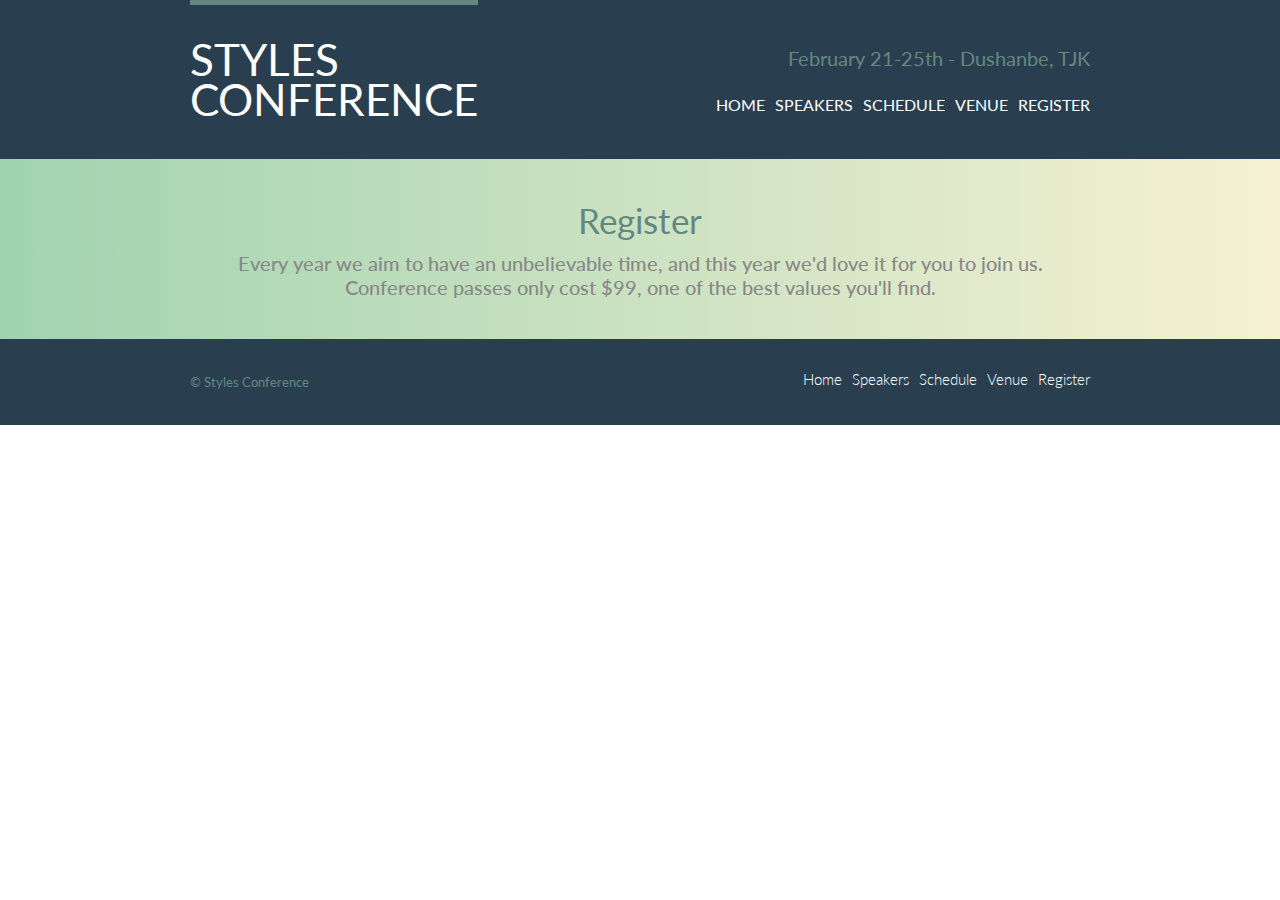
==== register.html @ 630f1fda "new" ====
<!DOCTYPE html>
<html lang="en">

<head>
    <meta charset="UTF-8">
    <meta http-equiv="X-UA-Compatible" content="IE=edge">
    <meta name="viewport" content="width=device-width, initial-scale=1.0">
    <link rel="stylesheet" href="style.css">
    <title>Register</title>
</head>

<body>

    <!-- HEADER -->
    <header class="bg-dark">
        <div class="container flex">
            <div class="title">
                <a href="#">
                    <h1 class="bold">STYLES <br> CONFERENCE</h1>
                </a>
            </div>
            <div class="nav">
                <h2 class="bold">February 21-25th - Dushanbe, TJK</h2>
                <ul>
                    <li><a href="index.html">HOME</a></li>
                    <li><a href="speakers.html">SPEAKERS</a></li>
                    <li><a href="schedule.html">SCHEDULE</a></li>
                    <li><a href="venue.html">VENUE</a></li>
                    <li><a href="register.html">REGISTER</a></li>
                </ul>
            </div>
        </div>
    </header>
    <section class="intro_sp">
        <container class="flex_centered">
            <h2 class="bold">Register</h2>
            <p>Every year we aim to have an unbelievable time, and this year we'd love it for you to join us. <br> Conference passes only cost $99, one of the best values you'll find.</p>
        </container>
    </section>





    <!-- FOOTER -->
    <footer class="footer bg-dark">
        <div class="container flex">
            <h5>&copy Styles Conference </h5>
            <div class="nav">
                <ul>
                    <li><a href="index.html">Home</a></li>
                    <li><a href="speakers.html">Speakers</a></li>
                    <li><a href="schedule.html">Schedule</a></li>
                    <li><a href="venue.html">Venue</a></li>
                    <li><a href="register.html">Register</a></li>
                </ul>
            </div>
        </div>
    </footer>
</body>

</html>
---- style.css ----
@import url('https://fonts.googleapis.com/css2?family=Lato:wght@100;300;400;700;900&display=swap');
:root {
    --dark: #293f50;
    --light: #888;
    --middle: #648880;
    --white: #fff;
    --light_green: #a1d3b0;
    --yellow: #f6f1d3;
}

*,
 ::before,
 ::after {
    box-sizing: border-box;
    margin: 0;
    padding: 0;
}

body {
    font-family: "Lato", sans-serif;
}

.container,
.container_small {
    padding-top: 30px;
    width: 960px;
    margin: 0 auto;
    padding: 0 auto;
}


/* HEADER & NAV*/


/* Containers */

.bg-dark {
    background-color: var(--dark);
}

.flex,
.flex_centered,
.flex_info {
    padding: 40px 30px;
    display: flex;
    height: 100%;
    align-items: center;
    justify-content: space-between;
}

.flex_centered {
    flex-direction: column;
    justify-content: center;
}

.flex_centered p {
    text-align: center;
}


/* nav & ul/li */

ul {
    padding-top: 15px;
    display: flex;
    gap: 10px;
    list-style-type: none;
    font-weight: 400;
}

.nav h2 {
    font-size: 20px;
    text-align: right;
}


/* text */

h1 {
    font-weight: 100;
    font-size: 44px;
    color: var(--white);
    line-height: .9;
}

h2 {
    color: var(--middle);
    font-size: 35px;
    font-weight: 300;
    padding-bottom: 10px;
}

h3,
h5 {
    margin-top: 25px;
    margin-bottom: 25px;
    color: var(--light);
    font-weight: 400;
}

h5 {
    color: var(--middle);
}

.text {
    font-size: 25px;
    font-weight: 300;
    text-align: center;
    color: var(--white);
    line-height: 40px;
}

p {
    color: var(--light);
}

.title {
    position: relative;
}

.title::before {
    content: "";
    display: block;
    width: 100%;
    height: 5px;
    background-color: var(--middle);
    position: absolute;
    left: 0;
    top: -40px;
}

.bold {
    font-weight: 400;
}


/* LINKS  */

a:link,
a:visited {
    color: var(--white);
    text-decoration: none;
}

a:hover,
.title h1:hover,
h3 a,
h3 a:visited {
    color: var(--middle);
}

h3 a:hover {
    color: var(--light);
}


/* button */

.button a {
    display: inline-block;
    background-color: var(--dark);
    color: var(--white);
    border: 1px solid var(--white);
    padding: 25px;
    margin: 20px;
    border-radius: 5px;
    font-weight: 400;
    letter-spacing: .5px;
}

.button a:hover {
    background-color: var(--white);
    color: var(--middle);
}


/* SPEAKERS */

.flex_info {
    display: flex;
    margin-bottom: 30px;
}

.intro,
.intro_sp {
    display: flex;
    flex-direction: column;
    margin-right: 30px;
}

.intro h3,
.intro p {
    font-weight: 300;
    line-height: 1.4;
}

.last {
    margin-right: 0px;
}

.img {
    height: 170px;
    border-radius: 10px;
}


/* SPEAKERS */

.intro_sp {
    background-image: linear-gradient(to right, var(--light_green), var(--yellow));
    margin-right: 0;
}

.intro_sp p {
    color: var(--light);
    font-size: 20px;
    font-weight: 500;
}


/* INTRODUCTION  */

.container_small {
    display: flex;
    width: 528px;
}

.introduction img {
    margin-left: 50px;
    width: 130px;
    border-radius: 50%;
}

.introduction .flex {
    padding-top: 0;
}

aside {
    width: 30%;
    margin-top: -150px;
    padding-left: 25px;
    margin-left: 25px;
    float: right;
}

.speaker {
    position: relative;
}

.speaker::before {
    content: "";
    display: block;
    width: 100%;
    height: 170px;
    border: 1px solid rgb(214, 214, 214);
    border-radius: 5px;
    position: absolute;
    left: 0;
    top: 50px;
    z-index: -1;
}

aside ul {
    display: grid;
    text-align: center;
}

.introduction a,
aside a,
aside a:visited {
    color: var(--middle);
}


/* FOOTER */

.footer .flex {
    padding-top: 10px;
    padding-bottom: 10px;
    align-items: center;
}

.footer li {
    margin-top: -20px;
    font-weight: 300;
    font-size: 15px;
}
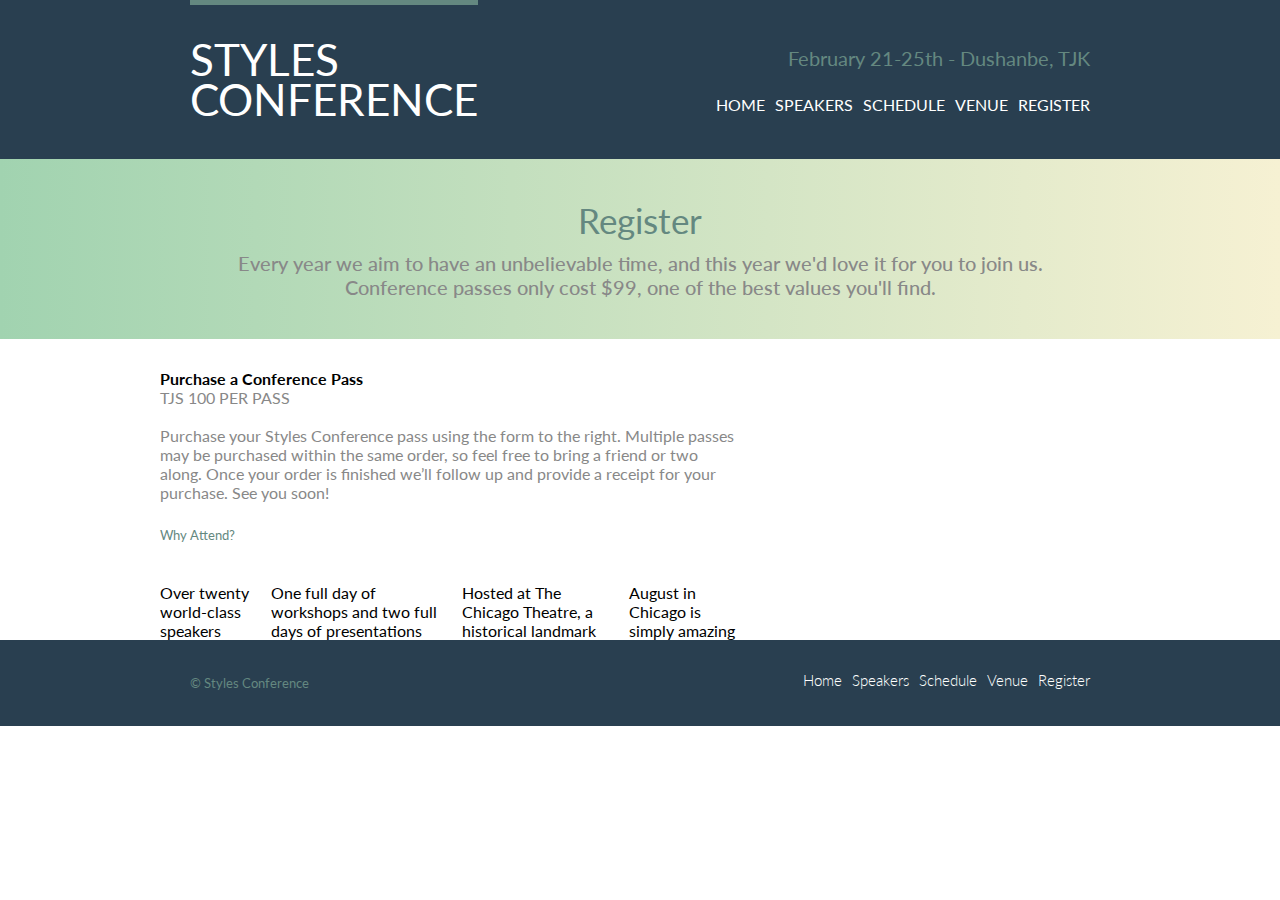
==== commit d6ff3d5e: "update" ====
--- a/register.html
+++ b/register.html
@@ -38,7 +38,29 @@
         </container>
     </section>
 
+    <div class="container">
+        <div class="register_grid">
+            <div class="propose">
+                <h4>Purchase a Conference Pass</h4>
+                <p>TJS 100 PER PASS </p> <br>
+                <p>Purchase your Styles Conference pass using the form to the right. Multiple passes may be purchased within the same order, so feel free to bring a friend or two along. Once your order is finished we’ll follow up and provide a receipt for
+                    your purchase. See you soon!</p>
+                <h5>Why Attend?
+                </h5>
+                <ul>
+                    <li>Over twenty world-class speakers</li>
+                    <li>One full day of workshops and two full days of presentations</li>
+                    <li>Hosted at The Chicago Theatre, a historical landmark</li>
+                    <li>August in Chicago is simply amazing</li>
+                </ul>
+            </div>
+            <form action="#">
 
+
+            </form>
+
+        </div>
+    </div>
 
 
 
--- a/style.css
+++ b/style.css
@@ -20,6 +20,9 @@
     font-family: "Lato", sans-serif;
 }
 
+
+/* Containers */
+
 .container,
 .container_small {
     padding-top: 30px;
@@ -28,11 +31,15 @@
     padding: 0 auto;
 }
 
+.container_grid {
+    display: grid;
+    grid-template-columns: 20% 80%;
+    grid-template-areas: "hrs main";
+    color: #a9b2b9;
+}
+
 
 /* HEADER & NAV*/
-
-
-/* Containers */
 
 .bg-dark {
     background-color: var(--dark);
@@ -145,8 +152,22 @@
 a:hover,
 .title h1:hover,
 h3 a,
-h3 a:visited {
-    color: var(--middle);
+h4 a,
+h4 a:link,
+h3 a:visited,
+.container_grid h3 a:link,
+.address a:link,
+.container_grid a:visited {
+    color: var(--middle);
+}
+
+.speak p a:link,
+.speak p a:visited {
+    color: #888;
+}
+
+.container_grid p a:hover {
+    color: #a9b2b9;
 }
 
 h3 a:hover {
@@ -272,6 +293,80 @@
 }
 
 
+/* SCHEDULE */
+
+.aside {
+    grid-template-areas: hrs;
+}
+
+.schedule {
+    grid-template-areas: main;
+}
+
+.line {
+    width: 100%;
+    margin: 30px 0;
+    border-bottom: 1px solid rgb(214, 214, 214)
+}
+
+.ids {
+    display: grid;
+    grid-template-columns: 1fr 1fr;
+}
+
+.day {
+    margin: 50px 0;
+    padding: 20px 0;
+}
+
+
+/* fonts */
+
+.container_grid h3 {
+    color: var(--middle);
+    font-size: 24px
+}
+
+.container_grid h5,
+.container_grid h4 {
+    font-size: 18px;
+}
+
+.aside h5 {
+    color: #a9b2b9;
+    font-size: 14px;
+}
+
+.container_grid h3,
+.container_grid h5,
+.container_grid h4,
+.container_grid p {
+    margin-top: 0;
+}
+
+
+/* VENUE */
+
+.map_link {
+    display: inline-block;
+    vertical-align: top;
+    padding-left: 20%;
+}
+
+.address,
+.map_link {
+    margin: 40px 0;
+}
+
+
+/* REGISTER */
+
+.register_grid {
+    display: grid;
+    grid-template-columns: 60% 40%;
+}
+
+
 /* FOOTER */
 
 .footer .flex {
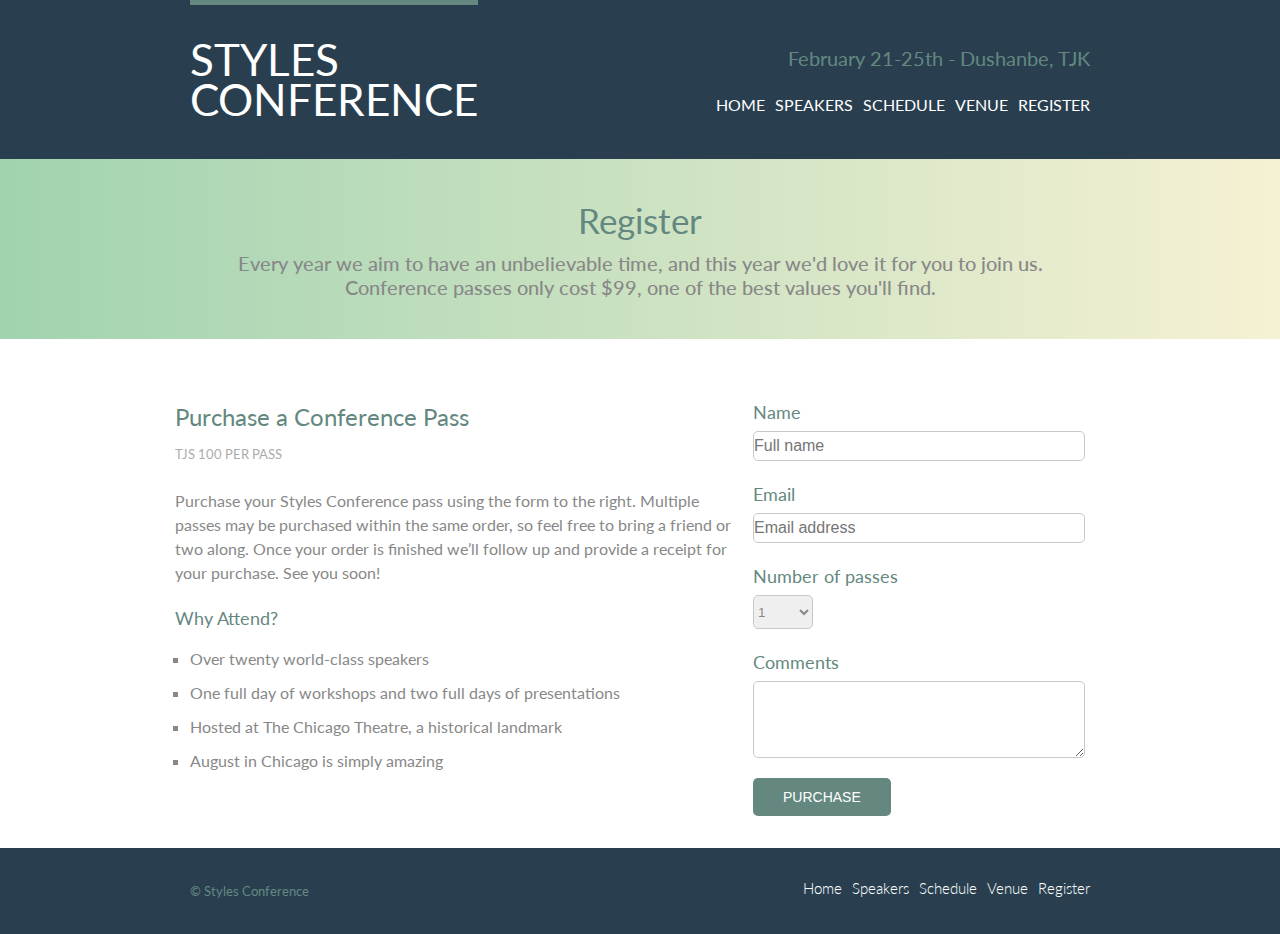
==== commit 054d4a2a: ""register" responsive" ====
--- a/register.html
+++ b/register.html
@@ -32,21 +32,20 @@
         </div>
     </header>
     <section class="intro_sp">
-        <container class="flex_centered">
+        <div class="flex_centered">
             <h2 class="bold">Register</h2>
             <p>Every year we aim to have an unbelievable time, and this year we'd love it for you to join us. <br> Conference passes only cost $99, one of the best values you'll find.</p>
-        </container>
+        </div>
     </section>
 
     <div class="container">
         <div class="register_grid">
             <div class="propose">
-                <h4>Purchase a Conference Pass</h4>
-                <p>TJS 100 PER PASS </p> <br>
+                <h2>Purchase a Conference Pass </h2>
+                <h5>TJS 100 PER PASS </h5> <br>
                 <p>Purchase your Styles Conference pass using the form to the right. Multiple passes may be purchased within the same order, so feel free to bring a friend or two along. Once your order is finished we’ll follow up and provide a receipt for
                     your purchase. See you soon!</p>
-                <h5>Why Attend?
-                </h5>
+                <h4>Why Attend? </h4>
                 <ul>
                     <li>Over twenty world-class speakers</li>
                     <li>One full day of workshops and two full days of presentations</li>
@@ -54,11 +53,34 @@
                     <li>August in Chicago is simply amazing</li>
                 </ul>
             </div>
-            <form action="#">
+            <form action="#" method="post">
+                <div>
+                    <label for="name"> <a href="#name" class="label">Name </a> </label>
+                    <input type="text" placeholder="Full name" name="name" id="name" class="input_form">
+                </div>
+                <div>
+                    <label for="email"> <a href="#email" class="label">Email</a> </label>
+                    <input type="email" placeholder="Email address" name="email" id="email" class="input_form">
+                </div>
 
-
+                <div>
+                    <label for="number"> <a href="#number" class="label">Number of passes</a></label> <br>
+                    <select name="number" id="number" class="select_form"> 
+                       <option value="1">1</option>
+                       <option value="2">2</option>
+                       <option value="3">3</option>
+                       <option value="4">4</option>
+                       <option value="5">5</option>
+                   </select>
+                </div>
+                <div>
+                    <label for="comm"> <a href="#comm" class="label">Comments</a></label>
+                    <textarea name="comments" id="comm" cols="30" rows="5" class="text_form"></textarea>
+                </div>
+                <div>
+                    <button type="submit" class="purchase_btn">PURCHASE</button>
+                </div>
             </form>
-
         </div>
     </div>
 
--- a/style.css
+++ b/style.css
@@ -1,4 +1,5 @@
 @import url('https://fonts.googleapis.com/css2?family=Lato:wght@100;300;400;700;900&display=swap');
+
 :root {
     --dark: #293f50;
     --light: #888;
@@ -9,14 +10,17 @@
 }
 
 *,
- ::before,
- ::after {
+html,
+::before,
+::after {
     box-sizing: border-box;
     margin: 0;
     padding: 0;
 }
 
-body {
+body,
+html {
+    max-width: 100%;
     font-family: "Lato", sans-serif;
 }
 
@@ -26,9 +30,8 @@
 .container,
 .container_small {
     padding-top: 30px;
-    width: 960px;
+    max-width: 960px;
     margin: 0 auto;
-    padding: 0 auto;
 }
 
 .container_grid {
@@ -151,13 +154,15 @@
 
 a:hover,
 .title h1:hover,
-h3 a,
+h3 a:link,
 h4 a,
 h4 a:link,
 h3 a:visited,
 .container_grid h3 a:link,
 .address a:link,
-.container_grid a:visited {
+.container_grid a:visited,
+.register_grid a:link,
+.register_grid a:visited {
     color: var(--middle);
 }
 
@@ -186,7 +191,7 @@
     margin: 20px;
     border-radius: 5px;
     font-weight: 400;
-    letter-spacing: .5px;
+    letter-spacing: 0.5px;
 }
 
 .button a:hover {
@@ -216,7 +221,7 @@
 }
 
 .last {
-    margin-right: 0px;
+    margin-right: 0;
 }
 
 .img {
@@ -296,11 +301,11 @@
 /* SCHEDULE */
 
 .aside {
-    grid-template-areas: hrs;
+    grid-template-areas: "hrs";
 }
 
 .schedule {
-    grid-template-areas: main;
+    grid-template-areas: "main";
 }
 
 .line {
@@ -322,7 +327,8 @@
 
 /* fonts */
 
-.container_grid h3 {
+.container_grid h3,
+.propose h2 {
     color: var(--middle);
     font-size: 24px
 }
@@ -364,6 +370,90 @@
 .register_grid {
     display: grid;
     grid-template-columns: 60% 40%;
+    line-height: 1.5;
+    padding: 10px 15px;
+}
+
+.propose h2 {
+    color: var(--middle);
+    padding-top: 20px;
+    font-size: 24px;
+    font-weight: 400;
+}
+
+.propose h5 {
+    padding: 0;
+    color: var(--light);
+    opacity: .7;
+    margin: 0;
+}
+
+.propose h4 {
+    color: var(--middle);
+    padding-top: 20px;
+    font-size: 18px;
+    font-weight: 400;
+}
+
+.propose ul {
+    padding-left: 15px;
+    color: var(--light);
+    display: grid;
+    list-style-type: square;
+}
+
+form {
+    margin-left: 20px;
+    margin-bottom: 22px;
+    padding-right: 20px;
+    margin-top: 20px;
+    font-size: 18px;
+    /* margin: 5px 0 27px 0; */
+}
+
+.input_form {
+    height: 30px;
+    font-size: 16px;
+    /*font-family: "Lato";*/
+    font-weight: 300;
+}
+
+.input_form,
+.text_form,
+.select_form {
+    width: 100%;
+    border: 1px solid #c6c9cc;
+    border-radius: 5px;
+    color: #888;
+    display: block;
+    /* padding: 5px 8px; */
+}
+
+.input_form,
+.text_form,
+.select_form {
+    margin-top: 5px;
+    margin-bottom: 20px;
+}
+
+.select_form {
+    width: 60px;
+    height: 34px;
+}
+
+.purchase_btn {
+    display: inline-block;
+    color: white;
+    border-radius: 5px;
+    font-size: 14px;
+    border: none;
+    background-color: var(--middle);
+    padding: 11px 30px;
+    cursor: pointer;
+}
+
+.purchase_btn:hover {
+    opacity: 0.8;
 }
 
 
@@ -379,4 +469,72 @@
     margin-top: -20px;
     font-weight: 300;
     font-size: 15px;
+}
+
+@media (max-width: 800px) {
+    .container_grid {
+        column-gap: 10px;
+    }
+
+    .register_grid {
+        grid-template-columns: 100%;
+        grid-template-rows: auto auto;
+    }
+
+    .day {
+        /*padding-left: 20px;*/
+        margin-left: 10%;
+    }
+
+    .day .container_grid, .ids {
+        width: fit-content;
+        display: flex;
+        flex-direction: column;
+        flex-wrap: wrap;
+        gap: 15px;
+    }
+
+    /* HEADER & NAV*/
+    .flex,
+    .flex_centered,
+    .flex_info {
+        padding-top: 10px;
+        flex-wrap: wrap;
+        height: 30%;
+    }
+
+    .intro img {
+        width: 40%;
+        padding: 20px 0;
+    }
+
+    .nav h2 {
+        font-size: 15px;
+        text-align: left;
+        padding-top: 15px;
+    }
+
+
+    /* fonts */
+    h1,
+    h2,
+    h3,
+    h4,
+    h5 {
+        font-size: 20px;
+    }
+
+    /*SPEAKERS*/
+    aside .speaker {
+        display: none;
+
+
+    }
+
+}
+
+@media screen and (max-width: 460px) {
+    header li{
+        font-size: 10px;
+    }
 }